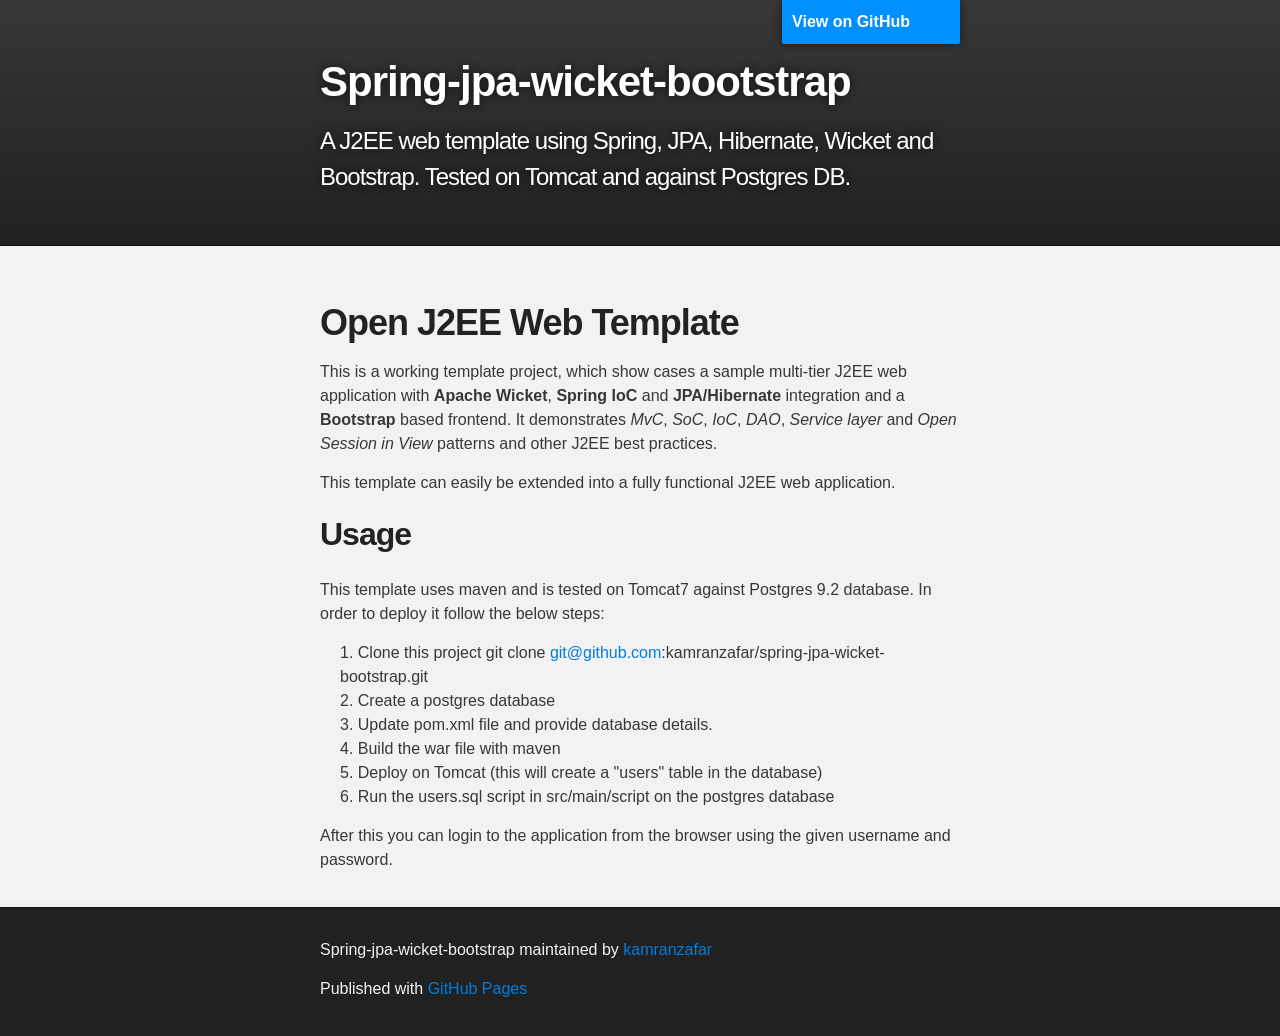
==== index.html @ f294ee72 "Create gh-pages branch via GitHub" ====
<!DOCTYPE html>
<html>

  <head>
    <meta charset='utf-8' />
    <meta http-equiv="X-UA-Compatible" content="chrome=1" />
    <meta name="description" content="Spring-jpa-wicket-bootstrap : A J2EE web template using Spring, JPA, Hibernate, Wicket and Bootstrap. Tested on Tomcat and against Postgres DB." />

    <link rel="stylesheet" type="text/css" media="screen" href="stylesheets/stylesheet.css">

    <title>Spring-jpa-wicket-bootstrap</title>
  </head>

  <body>

    <!-- HEADER -->
    <div id="header_wrap" class="outer">
        <header class="inner">
          <a id="forkme_banner" href="https://github.com/kamranzafar/spring-jpa-wicket-bootstrap">View on GitHub</a>

          <h1 id="project_title">Spring-jpa-wicket-bootstrap</h1>
          <h2 id="project_tagline">A J2EE web template using Spring, JPA, Hibernate, Wicket and Bootstrap. Tested on Tomcat and against Postgres DB.</h2>

            <section id="downloads">
              <a class="zip_download_link" href="https://github.com/kamranzafar/spring-jpa-wicket-bootstrap/zipball/master">Download this project as a .zip file</a>
              <a class="tar_download_link" href="https://github.com/kamranzafar/spring-jpa-wicket-bootstrap/tarball/master">Download this project as a tar.gz file</a>
            </section>
        </header>
    </div>

    <!-- MAIN CONTENT -->
    <div id="main_content_wrap" class="outer">
      <section id="main_content" class="inner">
        <h1>Open J2EE Web Template</h1>

<p>This is a working template project, which show cases a sample multi-tier J2EE web application with <strong>Apache Wicket</strong>, <strong>Spring IoC</strong> and <strong>JPA/Hibernate</strong> integration and a <strong>Bootstrap</strong> based frontend. It demonstrates <em>MvC</em>, <em>SoC</em>, <em>IoC</em>, <em>DAO</em>, <em>Service layer</em> and <em>Open Session in View</em> patterns and other J2EE best practices.</p>

<p>This template can easily be extended into a fully functional J2EE web application.</p>

<h2>Usage</h2>

<p>This template uses maven and is tested on Tomcat7 against Postgres 9.2 database. In order to deploy it follow the below steps:</p>

<ol>
<li>Clone this project git clone <a href="mailto:git@github.com">git@github.com</a>:kamranzafar/spring-jpa-wicket-bootstrap.git</li>
<li>Create a postgres database</li>
<li>Update pom.xml file and provide database details.</li>
<li>Build the war file with maven</li>
<li>Deploy on Tomcat (this will create a "users" table in the database)</li>
<li>Run the users.sql script in src/main/script on the postgres database</li>
</ol><p>After this you can login to the application from the browser using the given username and password.</p>
      </section>
    </div>

    <!-- FOOTER  -->
    <div id="footer_wrap" class="outer">
      <footer class="inner">
        <p class="copyright">Spring-jpa-wicket-bootstrap maintained by <a href="https://github.com/kamranzafar">kamranzafar</a></p>
        <p>Published with <a href="http://pages.github.com">GitHub Pages</a></p>
      </footer>
    </div>

    

  </body>
</html>
---- stylesheets/stylesheet.css ----
/*******************************************************************************
Slate Theme for GitHub Pages
by Jason Costello, @jsncostello
*******************************************************************************/

@import url(pygment_trac.css);

/*******************************************************************************
MeyerWeb Reset
*******************************************************************************/

html, body, div, span, applet, object, iframe,
h1, h2, h3, h4, h5, h6, p, blockquote, pre,
a, abbr, acronym, address, big, cite, code,
del, dfn, em, img, ins, kbd, q, s, samp,
small, strike, strong, sub, sup, tt, var,
b, u, i, center,
dl, dt, dd, ol, ul, li,
fieldset, form, label, legend,
table, caption, tbody, tfoot, thead, tr, th, td,
article, aside, canvas, details, embed,
figure, figcaption, footer, header, hgroup,
menu, nav, output, ruby, section, summary,
time, mark, audio, video {
  margin: 0;
  padding: 0;
  border: 0;
  font: inherit;
  vertical-align: baseline;
}

/* HTML5 display-role reset for older browsers */
article, aside, details, figcaption, figure,
footer, header, hgroup, menu, nav, section {
  display: block;
}

ol, ul {
  list-style: none;
}

blockquote, q {
}

table {
  border-collapse: collapse;
  border-spacing: 0;
}

a:focus {
  outline: none;
}

/*******************************************************************************
Theme Styles
*******************************************************************************/

body {
  box-sizing: border-box;
  color:#373737;
  background: #212121;
  font-size: 16px;
  font-family: 'Myriad Pro', Calibri, Helvetica, Arial, sans-serif;
  line-height: 1.5;
  -webkit-font-smoothing: antialiased;
}

h1, h2, h3, h4, h5, h6 {
  margin: 10px 0;
  font-weight: 700;
  color:#222222;
  font-family: 'Lucida Grande', 'Calibri', Helvetica, Arial, sans-serif;
  letter-spacing: -1px;
}

h1 {
  font-size: 36px;
  font-weight: 700;
}

h2 {
  padding-bottom: 10px;
  font-size: 32px;
  background: url('../images/bg_hr.png') repeat-x bottom;
}

h3 {
  font-size: 24px;
}

h4 {
  font-size: 21px;
}

h5 {
  font-size: 18px;
}

h6 {
  font-size: 16px;
}

p {
  margin: 10px 0 15px 0;
}

footer p {
  color: #f2f2f2;
}

a {
  text-decoration: none;
  color: #007edf;
  text-shadow: none;

  transition: color 0.5s ease;
  transition: text-shadow 0.5s ease;
  -webkit-transition: color 0.5s ease;
  -webkit-transition: text-shadow 0.5s ease;
  -moz-transition: color 0.5s ease;
  -moz-transition: text-shadow 0.5s ease;
  -o-transition: color 0.5s ease;
  -o-transition: text-shadow 0.5s ease;
  -ms-transition: color 0.5s ease;
  -ms-transition: text-shadow 0.5s ease;
}

#main_content a:hover {
  color: #0069ba;
  text-shadow: #0090ff 0px 0px 2px;
}

footer a:hover {
  color: #43adff;
  text-shadow: #0090ff 0px 0px 2px;
}

em {
  font-style: italic;
}

strong {
  font-weight: bold;
}

img {
  position: relative;
  margin: 0 auto;
  max-width: 739px;
  padding: 5px;
  margin: 10px 0 10px 0;
  border: 1px solid #ebebeb;

  box-shadow: 0 0 5px #ebebeb;
  -webkit-box-shadow: 0 0 5px #ebebeb;
  -moz-box-shadow: 0 0 5px #ebebeb;
  -o-box-shadow: 0 0 5px #ebebeb;
  -ms-box-shadow: 0 0 5px #ebebeb;
}

pre, code {
  width: 100%;
  color: #222;
  background-color: #fff;

  font-family: Monaco, "Bitstream Vera Sans Mono", "Lucida Console", Terminal, monospace;
  font-size: 14px;

  border-radius: 2px;
  -moz-border-radius: 2px;
  -webkit-border-radius: 2px;



}

pre {
  width: 100%;
  padding: 10px;
  box-shadow: 0 0 10px rgba(0,0,0,.1);
  overflow: auto;
}

code {
  padding: 3px;
  margin: 0 3px;
  box-shadow: 0 0 10px rgba(0,0,0,.1);
}

pre code {
  display: block;
  box-shadow: none;
}

blockquote {
  color: #666;
  margin-bottom: 20px;
  padding: 0 0 0 20px;
  border-left: 3px solid #bbb;
}

ul, ol, dl {
  margin-bottom: 15px
}

ul li {
  list-style: inside;
  padding-left: 20px;
}

ol li {
  list-style: decimal inside;
  padding-left: 20px;
}

dl dt {
  font-weight: bold;
}

dl dd {
  padding-left: 20px;
  font-style: italic;
}

dl p {
  padding-left: 20px;
  font-style: italic;
}

hr {
  height: 1px;
  margin-bottom: 5px;
  border: none;
  background: url('../images/bg_hr.png') repeat-x center;
}

table {
  border: 1px solid #373737;
  margin-bottom: 20px;
  text-align: left;
 }

th {
  font-family: 'Lucida Grande', 'Helvetica Neue', Helvetica, Arial, sans-serif;
  padding: 10px;
  background: #373737;
  color: #fff;
 }

td {
  padding: 10px;
  border: 1px solid #373737;
 }

form {
  background: #f2f2f2;
  padding: 20px;
}

img {
  width: 100%;
  max-width: 100%;
}

/*******************************************************************************
Full-Width Styles
*******************************************************************************/

.outer {
  width: 100%;
}

.inner {
  position: relative;
  max-width: 640px;
  padding: 20px 10px;
  margin: 0 auto;
}

#forkme_banner {
  display: block;
  position: absolute;
  top:0;
  right: 10px;
  z-index: 10;
  padding: 10px 50px 10px 10px;
  color: #fff;
  background: url('../images/blacktocat.png') #0090ff no-repeat 95% 50%;
  font-weight: 700;
  box-shadow: 0 0 10px rgba(0,0,0,.5);
  border-bottom-left-radius: 2px;
  border-bottom-right-radius: 2px;
}

#header_wrap {
  background: #212121;
  background: -moz-linear-gradient(top, #373737, #212121);
  background: -webkit-linear-gradient(top, #373737, #212121);
  background: -ms-linear-gradient(top, #373737, #212121);
  background: -o-linear-gradient(top, #373737, #212121);
  background: linear-gradient(top, #373737, #212121);
}

#header_wrap .inner {
  padding: 50px 10px 30px 10px;
}

#project_title {
  margin: 0;
  color: #fff;
  font-size: 42px;
  font-weight: 700;
  text-shadow: #111 0px 0px 10px;
}

#project_tagline {
  color: #fff;
  font-size: 24px;
  font-weight: 300;
  background: none;
  text-shadow: #111 0px 0px 10px;
}

#downloads {
  position: absolute;
  width: 210px;
  z-index: 10;
  bottom: -40px;
  right: 0;
  height: 70px;
  background: url('../images/icon_download.png') no-repeat 0% 90%;
}

.zip_download_link {
  display: block;
  float: right;
  width: 90px;
  height:70px;
  text-indent: -5000px;
  overflow: hidden;
  background: url(../images/sprite_download.png) no-repeat bottom left;
}

.tar_download_link {
  display: block;
  float: right;
  width: 90px;
  height:70px;
  text-indent: -5000px;
  overflow: hidden;
  background: url(../images/sprite_download.png) no-repeat bottom right;
  margin-left: 10px;
}

.zip_download_link:hover {
  background: url(../images/sprite_download.png) no-repeat top left;
}

.tar_download_link:hover {
  background: url(../images/sprite_download.png) no-repeat top right;
}

#main_content_wrap {
  background: #f2f2f2;
  border-top: 1px solid #111;
  border-bottom: 1px solid #111;
}

#main_content {
  padding-top: 40px;
}

#footer_wrap {
  background: #212121;
}



/*******************************************************************************
Small Device Styles
*******************************************************************************/

@media screen and (max-width: 480px) {
  body {
    font-size:14px;
  }

  #downloads {
    display: none;
  }

  .inner {
    min-width: 320px;
    max-width: 480px;
  }

  #project_title {
  font-size: 32px;
  }

  h1 {
    font-size: 28px;
  }

  h2 {
    font-size: 24px;
  }

  h3 {
    font-size: 21px;
  }

  h4 {
    font-size: 18px;
  }

  h5 {
    font-size: 14px;
  }

  h6 {
    font-size: 12px;
  }

  code, pre {
    min-width: 320px;
    max-width: 480px;
    font-size: 11px;
  }

}
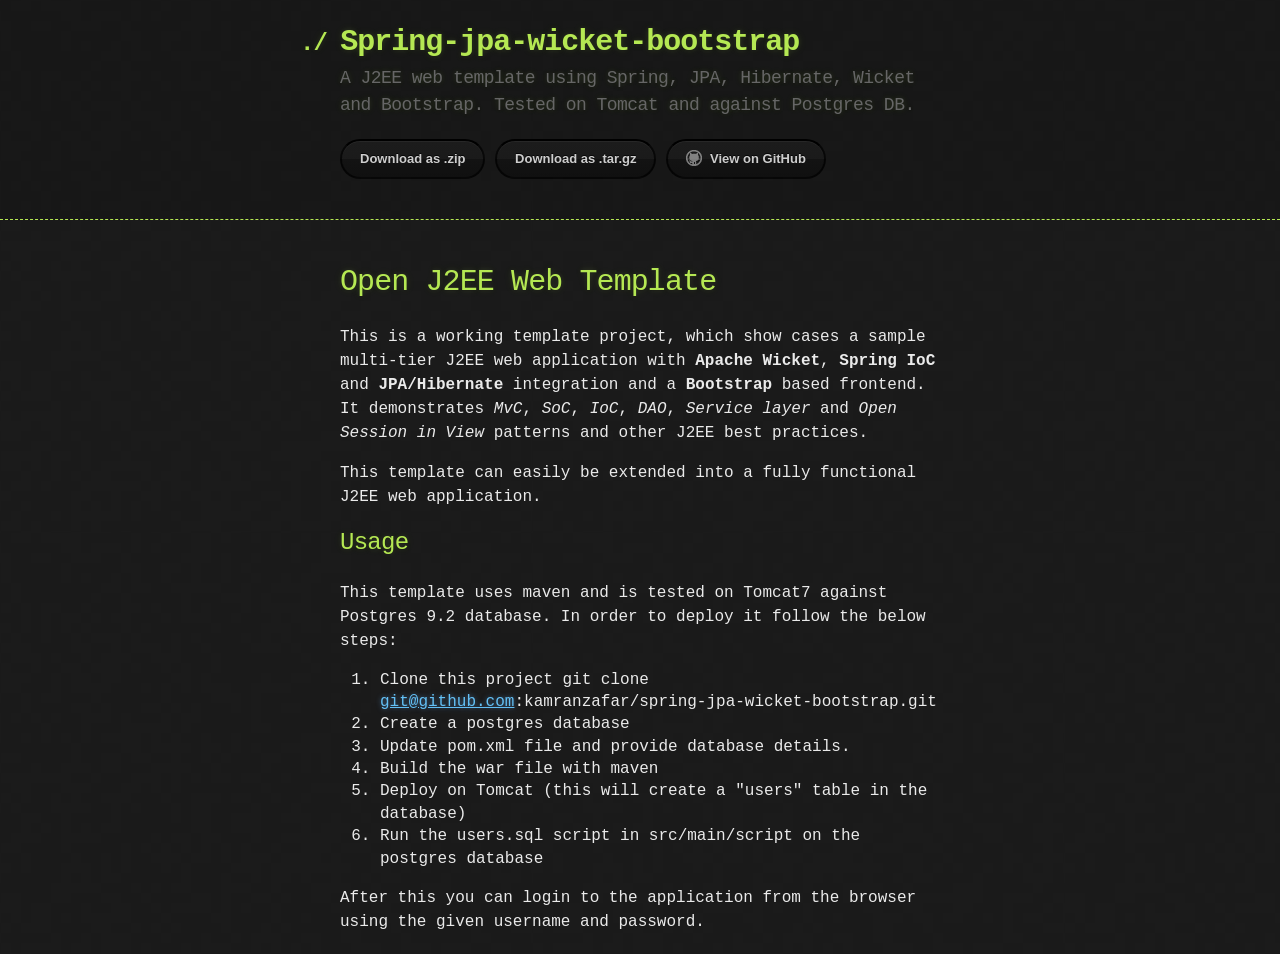
==== commit 27d2bd3f: "Create gh-pages branch via GitHub" ====
--- a/index.html
+++ b/index.html
@@ -1,36 +1,33 @@
 <!DOCTYPE html>
 <html>
+  <head>
+    <meta charset='utf-8'>
+    <meta http-equiv="X-UA-Compatible" content="chrome=1">
 
-  <head>
-    <meta charset='utf-8' />
-    <meta http-equiv="X-UA-Compatible" content="chrome=1" />
-    <meta name="description" content="Spring-jpa-wicket-bootstrap : A J2EE web template using Spring, JPA, Hibernate, Wicket and Bootstrap. Tested on Tomcat and against Postgres DB." />
+    <link rel="stylesheet" type="text/css" href="stylesheets/stylesheet.css" media="screen" />
+    <link rel="stylesheet" type="text/css" href="stylesheets/pygment_trac.css" media="screen" />
+    <link rel="stylesheet" type="text/css" href="stylesheets/print.css" media="print" />
 
-    <link rel="stylesheet" type="text/css" media="screen" href="stylesheets/stylesheet.css">
-
-    <title>Spring-jpa-wicket-bootstrap</title>
+    <title>Spring-jpa-wicket-bootstrap by kamranzafar</title>
   </head>
 
   <body>
 
-    <!-- HEADER -->
-    <div id="header_wrap" class="outer">
-        <header class="inner">
-          <a id="forkme_banner" href="https://github.com/kamranzafar/spring-jpa-wicket-bootstrap">View on GitHub</a>
+    <header>
+      <div class="container">
+        <h1>Spring-jpa-wicket-bootstrap</h1>
+        <h2>A J2EE web template using Spring, JPA, Hibernate, Wicket and Bootstrap. Tested on Tomcat and against Postgres DB.</h2>
 
-          <h1 id="project_title">Spring-jpa-wicket-bootstrap</h1>
-          <h2 id="project_tagline">A J2EE web template using Spring, JPA, Hibernate, Wicket and Bootstrap. Tested on Tomcat and against Postgres DB.</h2>
+        <section id="downloads">
+          <a href="https://github.com/kamranzafar/spring-jpa-wicket-bootstrap/zipball/master" class="btn">Download as .zip</a>
+          <a href="https://github.com/kamranzafar/spring-jpa-wicket-bootstrap/tarball/master" class="btn">Download as .tar.gz</a>
+          <a href="https://github.com/kamranzafar/spring-jpa-wicket-bootstrap" class="btn btn-github"><span class="icon"></span>View on GitHub</a>
+        </section>
+      </div>
+    </header>
 
-            <section id="downloads">
-              <a class="zip_download_link" href="https://github.com/kamranzafar/spring-jpa-wicket-bootstrap/zipball/master">Download this project as a .zip file</a>
-              <a class="tar_download_link" href="https://github.com/kamranzafar/spring-jpa-wicket-bootstrap/tarball/master">Download this project as a tar.gz file</a>
-            </section>
-        </header>
-    </div>
-
-    <!-- MAIN CONTENT -->
-    <div id="main_content_wrap" class="outer">
-      <section id="main_content" class="inner">
+    <div class="container">
+      <section id="main_content">
         <h1>Open J2EE Web Template</h1>
 
 <p>This is a working template project, which show cases a sample multi-tier J2EE web application with <strong>Apache Wicket</strong>, <strong>Spring IoC</strong> and <strong>JPA/Hibernate</strong> integration and a <strong>Bootstrap</strong> based frontend. It demonstrates <em>MvC</em>, <em>SoC</em>, <em>IoC</em>, <em>DAO</em>, <em>Service layer</em> and <em>Open Session in View</em> patterns and other J2EE best practices.</p>
@@ -52,15 +49,6 @@
       </section>
     </div>
 
-    <!-- FOOTER  -->
-    <div id="footer_wrap" class="outer">
-      <footer class="inner">
-        <p class="copyright">Spring-jpa-wicket-bootstrap maintained by <a href="https://github.com/kamranzafar">kamranzafar</a></p>
-        <p>Published with <a href="http://pages.github.com">GitHub Pages</a></p>
-      </footer>
-    </div>
-
     
-
   </body>
-</html>
+</html>
--- a/stylesheets/stylesheet.css
+++ b/stylesheets/stylesheet.css
@@ -1,431 +1,247 @@
-/*******************************************************************************
-Slate Theme for GitHub Pages
-by Jason Costello, @jsncostello
-*******************************************************************************/
-
-@import url(pygment_trac.css);
-
-/*******************************************************************************
-MeyerWeb Reset
-*******************************************************************************/
-
-html, body, div, span, applet, object, iframe,
-h1, h2, h3, h4, h5, h6, p, blockquote, pre,
-a, abbr, acronym, address, big, cite, code,
-del, dfn, em, img, ins, kbd, q, s, samp,
-small, strike, strong, sub, sup, tt, var,
-b, u, i, center,
-dl, dt, dd, ol, ul, li,
-fieldset, form, label, legend,
-table, caption, tbody, tfoot, thead, tr, th, td,
-article, aside, canvas, details, embed,
-figure, figcaption, footer, header, hgroup,
-menu, nav, output, ruby, section, summary,
-time, mark, audio, video {
+body {
   margin: 0;
   padding: 0;
-  border: 0;
-  font: inherit;
-  vertical-align: baseline;
-}
-
-/* HTML5 display-role reset for older browsers */
-article, aside, details, figcaption, figure,
-footer, header, hgroup, menu, nav, section {
+  background: #151515 url("../images/bkg.png") 0 0;
+  color: #eaeaea;
+  font: 16px;
+  line-height: 1.5;
+  font-family: Monaco, "Bitstream Vera Sans Mono", "Lucida Console", Terminal, monospace;
+}
+
+/* General & 'Reset' Stuff */
+
+.container {
+  width: 90%;
+  max-width: 600px;
+  margin: 0 auto;
+}
+
+section {
   display: block;
-}
-
-ol, ul {
+  margin: 0 0 20px 0;
+}
+
+h1, h2, h3, h4, h5, h6 {
+  margin: 0 0 20px;
+}
+
+li {
+  line-height: 1.4 ;
+}
+
+/* Header, <header>
+   header   - container
+   h1       - project name
+   h2       - project description
+*/
+
+header {
+  background: rgba(0, 0, 0, 0.1);
+  width: 100%;
+  border-bottom: 1px dashed #b5e853;
+  padding: 20px 0;
+  margin: 0 0 40px 0;
+}
+
+header h1 {
+  font-size: 30px;
+  line-height: 1.5;
+  margin: 0 0 0 -40px;
+  font-weight: bold;
+  font-family: Monaco, "Bitstream Vera Sans Mono", "Lucida Console", Terminal, monospace;
+  color: #b5e853;
+  text-shadow: 0 1px 1px rgba(0, 0, 0, 0.1),
+               0 0 5px rgba(181, 232, 83, 0.1),
+               0 0 10px rgba(181, 232, 83, 0.1);
+  letter-spacing: -1px;
+  -webkit-font-smoothing: antialiased;
+}
+
+header h1:before {
+  content: "./ ";
+  font-size: 24px;
+}
+
+header h2 {
+  font-size: 18px;
+  font-weight: 300;
+  color: #666;
+}
+
+#downloads .btn {
+  display: inline-block;
+  text-align: center;
+  margin: 0;
+}
+
+/* Main Content
+*/
+
+#main_content {
+  width: 100%;
+  -webkit-font-smoothing: antialiased;
+}
+section img {
+  max-width: 100%
+}
+
+h1, h2, h3, h4, h5, h6 {
+  font-weight: normal;
+  font-family: Monaco, "Bitstream Vera Sans Mono", "Lucida Console", Terminal, monospace;
+  color: #b5e853;
+  letter-spacing: -0.03em;
+  text-shadow: 0 1px 1px rgba(0, 0, 0, 0.1),
+               0 0 5px rgba(181, 232, 83, 0.1),
+               0 0 10px rgba(181, 232, 83, 0.1);
+}
+
+#main_content h1 {
+  font-size: 30px;
+}
+
+#main_content h2 {
+  font-size: 24px;
+}
+
+#main_content h3 {
+  font-size: 18px;
+}
+
+#main_content h4 {
+  font-size: 14px;
+}
+
+#main_content h5 {
+  font-size: 12px;
+  text-transform: uppercase;
+  margin: 0 0 5px 0;
+}
+
+#main_content h6 {
+  font-size: 12px;
+  text-transform: uppercase;
+  color: #999;
+  margin: 0 0 5px 0;
+}
+
+dt {
+  font-style: italic;
+  font-weight: bold;
+}
+
+ul li {
   list-style: none;
 }
 
-blockquote, q {
-}
-
-table {
-  border-collapse: collapse;
-  border-spacing: 0;
-}
-
-a:focus {
-  outline: none;
-}
-
-/*******************************************************************************
-Theme Styles
-*******************************************************************************/
-
-body {
-  box-sizing: border-box;
-  color:#373737;
-  background: #212121;
-  font-size: 16px;
-  font-family: 'Myriad Pro', Calibri, Helvetica, Arial, sans-serif;
-  line-height: 1.5;
-  -webkit-font-smoothing: antialiased;
-}
-
-h1, h2, h3, h4, h5, h6 {
-  margin: 10px 0;
-  font-weight: 700;
-  color:#222222;
-  font-family: 'Lucida Grande', 'Calibri', Helvetica, Arial, sans-serif;
-  letter-spacing: -1px;
-}
-
-h1 {
-  font-size: 36px;
-  font-weight: 700;
-}
-
-h2 {
-  padding-bottom: 10px;
-  font-size: 32px;
-  background: url('../images/bg_hr.png') repeat-x bottom;
-}
-
-h3 {
-  font-size: 24px;
-}
-
-h4 {
-  font-size: 21px;
-}
-
-h5 {
-  font-size: 18px;
-}
-
-h6 {
-  font-size: 16px;
-}
-
-p {
-  margin: 10px 0 15px 0;
-}
-
-footer p {
-  color: #f2f2f2;
-}
-
-a {
-  text-decoration: none;
-  color: #007edf;
-  text-shadow: none;
-
-  transition: color 0.5s ease;
-  transition: text-shadow 0.5s ease;
-  -webkit-transition: color 0.5s ease;
-  -webkit-transition: text-shadow 0.5s ease;
-  -moz-transition: color 0.5s ease;
-  -moz-transition: text-shadow 0.5s ease;
-  -o-transition: color 0.5s ease;
-  -o-transition: text-shadow 0.5s ease;
-  -ms-transition: color 0.5s ease;
-  -ms-transition: text-shadow 0.5s ease;
-}
-
-#main_content a:hover {
-  color: #0069ba;
-  text-shadow: #0090ff 0px 0px 2px;
-}
-
-footer a:hover {
-  color: #43adff;
-  text-shadow: #0090ff 0px 0px 2px;
-}
-
-em {
-  font-style: italic;
-}
-
-strong {
-  font-weight: bold;
-}
-
-img {
-  position: relative;
-  margin: 0 auto;
-  max-width: 739px;
-  padding: 5px;
-  margin: 10px 0 10px 0;
-  border: 1px solid #ebebeb;
-
-  box-shadow: 0 0 5px #ebebeb;
-  -webkit-box-shadow: 0 0 5px #ebebeb;
-  -moz-box-shadow: 0 0 5px #ebebeb;
-  -o-box-shadow: 0 0 5px #ebebeb;
-  -ms-box-shadow: 0 0 5px #ebebeb;
-}
-
-pre, code {
-  width: 100%;
-  color: #222;
-  background-color: #fff;
-
-  font-family: Monaco, "Bitstream Vera Sans Mono", "Lucida Console", Terminal, monospace;
+ul li:before {
+  content: ">>";
+  font-family: Monaco, "Bitstream Vera Sans Mono", "Lucida Console", Terminal, monospace;
+  font-size: 13px;
+  color: #b5e853;
+  margin-left: -37px;
+  margin-right: 21px;
+  line-height: 16px;
+}
+
+blockquote {
+  color: #aaa;
+  padding-left: 10px;
+  border-left: 1px dotted #666;
+}
+
+pre {
+  background: rgba(0, 0, 0, 0.9);
+  border: 1px solid rgba(255, 255, 255, 0.15);
+  padding: 10px;
   font-size: 14px;
-
+  color: #b5e853;
   border-radius: 2px;
   -moz-border-radius: 2px;
   -webkit-border-radius: 2px;
-
-
-
-}
-
-pre {
+  text-wrap: normal;
+  overflow: auto;
+  overflow-y: hidden;
+}
+
+table {
   width: 100%;
-  padding: 10px;
-  box-shadow: 0 0 10px rgba(0,0,0,.1);
-  overflow: auto;
-}
-
-code {
-  padding: 3px;
-  margin: 0 3px;
-  box-shadow: 0 0 10px rgba(0,0,0,.1);
-}
-
-pre code {
-  display: block;
-  box-shadow: none;
-}
-
-blockquote {
-  color: #666;
-  margin-bottom: 20px;
-  padding: 0 0 0 20px;
-  border-left: 3px solid #bbb;
-}
-
-ul, ol, dl {
-  margin-bottom: 15px
-}
-
-ul li {
-  list-style: inside;
-  padding-left: 20px;
-}
-
-ol li {
-  list-style: decimal inside;
-  padding-left: 20px;
-}
-
-dl dt {
+  margin: 0 0 20px 0;
+}
+
+th {
+  text-align: left;
+  border-bottom: 1px dashed #b5e853;
+  padding: 5px 10px;
+}
+
+td {
+  padding: 5px 10px;
+}
+
+hr {
+  height: 0;
+  border: 0;
+  border-bottom: 1px dashed #b5e853;
+  color: #b5e853;
+}
+
+/* Buttons
+*/
+
+.btn {
+  display: inline-block;
+  background: -webkit-linear-gradient(top, rgba(40, 40, 40, 0.3), rgba(35, 35, 35, 0.3) 50%, rgba(10, 10, 10, 0.3) 50%, rgba(0, 0, 0, 0.3));
+  padding: 8px 18px;
+  border-radius: 50px;
+  border: 2px solid rgba(0, 0, 0, 0.7);
+  border-bottom: 2px solid rgba(0, 0, 0, 0.7);
+  border-top: 2px solid rgba(0, 0, 0, 1);
+  color: rgba(255, 255, 255, 0.8);
+  font-family: Helvetica, Arial, sans-serif;
   font-weight: bold;
-}
-
-dl dd {
-  padding-left: 20px;
-  font-style: italic;
-}
-
-dl p {
-  padding-left: 20px;
-  font-style: italic;
-}
-
-hr {
-  height: 1px;
-  margin-bottom: 5px;
-  border: none;
-  background: url('../images/bg_hr.png') repeat-x center;
-}
-
-table {
-  border: 1px solid #373737;
-  margin-bottom: 20px;
-  text-align: left;
- }
-
-th {
-  font-family: 'Lucida Grande', 'Helvetica Neue', Helvetica, Arial, sans-serif;
-  padding: 10px;
-  background: #373737;
-  color: #fff;
- }
-
-td {
-  padding: 10px;
-  border: 1px solid #373737;
- }
-
-form {
-  background: #f2f2f2;
-  padding: 20px;
-}
-
-img {
-  width: 100%;
-  max-width: 100%;
-}
-
-/*******************************************************************************
-Full-Width Styles
-*******************************************************************************/
-
-.outer {
-  width: 100%;
-}
-
-.inner {
-  position: relative;
-  max-width: 640px;
-  padding: 20px 10px;
-  margin: 0 auto;
-}
-
-#forkme_banner {
-  display: block;
-  position: absolute;
-  top:0;
-  right: 10px;
-  z-index: 10;
-  padding: 10px 50px 10px 10px;
-  color: #fff;
-  background: url('../images/blacktocat.png') #0090ff no-repeat 95% 50%;
-  font-weight: 700;
-  box-shadow: 0 0 10px rgba(0,0,0,.5);
-  border-bottom-left-radius: 2px;
-  border-bottom-right-radius: 2px;
-}
-
-#header_wrap {
-  background: #212121;
-  background: -moz-linear-gradient(top, #373737, #212121);
-  background: -webkit-linear-gradient(top, #373737, #212121);
-  background: -ms-linear-gradient(top, #373737, #212121);
-  background: -o-linear-gradient(top, #373737, #212121);
-  background: linear-gradient(top, #373737, #212121);
-}
-
-#header_wrap .inner {
-  padding: 50px 10px 30px 10px;
-}
-
-#project_title {
-  margin: 0;
-  color: #fff;
-  font-size: 42px;
-  font-weight: 700;
-  text-shadow: #111 0px 0px 10px;
-}
-
-#project_tagline {
-  color: #fff;
-  font-size: 24px;
-  font-weight: 300;
-  background: none;
-  text-shadow: #111 0px 0px 10px;
-}
-
-#downloads {
-  position: absolute;
-  width: 210px;
-  z-index: 10;
-  bottom: -40px;
-  right: 0;
-  height: 70px;
-  background: url('../images/icon_download.png') no-repeat 0% 90%;
-}
-
-.zip_download_link {
-  display: block;
-  float: right;
-  width: 90px;
-  height:70px;
-  text-indent: -5000px;
-  overflow: hidden;
-  background: url(../images/sprite_download.png) no-repeat bottom left;
-}
-
-.tar_download_link {
-  display: block;
-  float: right;
-  width: 90px;
-  height:70px;
-  text-indent: -5000px;
-  overflow: hidden;
-  background: url(../images/sprite_download.png) no-repeat bottom right;
-  margin-left: 10px;
-}
-
-.zip_download_link:hover {
-  background: url(../images/sprite_download.png) no-repeat top left;
-}
-
-.tar_download_link:hover {
-  background: url(../images/sprite_download.png) no-repeat top right;
-}
-
-#main_content_wrap {
-  background: #f2f2f2;
-  border-top: 1px solid #111;
-  border-bottom: 1px solid #111;
-}
-
-#main_content {
-  padding-top: 40px;
-}
-
-#footer_wrap {
-  background: #212121;
-}
-
-
-
-/*******************************************************************************
-Small Device Styles
-*******************************************************************************/
-
-@media screen and (max-width: 480px) {
-  body {
-    font-size:14px;
-  }
-
-  #downloads {
-    display: none;
-  }
-
-  .inner {
-    min-width: 320px;
-    max-width: 480px;
-  }
-
-  #project_title {
-  font-size: 32px;
-  }
-
-  h1 {
-    font-size: 28px;
-  }
-
-  h2 {
-    font-size: 24px;
-  }
-
-  h3 {
-    font-size: 21px;
-  }
-
-  h4 {
-    font-size: 18px;
-  }
-
-  h5 {
-    font-size: 14px;
-  }
-
-  h6 {
-    font-size: 12px;
-  }
-
-  code, pre {
-    min-width: 320px;
-    max-width: 480px;
-    font-size: 11px;
-  }
-
-}
+  font-size: 13px;
+  text-decoration: none;
+  text-shadow: 0 -1px 0 rgba(0, 0, 0, 0.75);
+  box-shadow: inset 0 1px 0 rgba(255, 255, 255, 0.05);
+}
+
+.btn:hover {
+  background: -webkit-linear-gradient(top, rgba(40, 40, 40, 0.6), rgba(35, 35, 35, 0.6) 50%, rgba(10, 10, 10, 0.8) 50%, rgba(0, 0, 0, 0.8));
+}
+
+.btn .icon {
+  display: inline-block;
+  width: 16px;
+  height: 16px;
+  margin: 1px 8px 0 0;
+  float: left;
+}
+
+.btn-github .icon {
+  opacity: 0.6;
+  background: url("../images/blacktocat.png") 0 0 no-repeat;
+}
+
+/* Links
+   a, a:hover, a:visited
+*/
+
+a {
+  color: #63c0f5;
+  text-shadow: 0 0 5px rgba(104, 182, 255, 0.5);
+}
+
+/* Clearfix */
+
+.cf:before, .cf:after {
+  content:"";
+  display:table;
+}
+
+.cf:after {
+  clear:both;
+}
+
+.cf {
+  zoom:1;
+}
--- a/stylesheets/pygment_trac.css
+++ b/stylesheets/pygment_trac.css
@@ -0,0 +1,68 @@
+.highlight .c { color: #999988; font-style: italic } /* Comment */
+.highlight .err { color: #a61717; background-color: #e3d2d2 } /* Error */
+.highlight .k { font-weight: bold } /* Keyword */
+.highlight .o { font-weight: bold } /* Operator */
+.highlight .cm { color: #999988; font-style: italic } /* Comment.Multiline */
+.highlight .cp { color: #999999; font-weight: bold } /* Comment.Preproc */
+.highlight .c1 { color: #999988; font-style: italic } /* Comment.Single */
+.highlight .cs { color: #999999; font-weight: bold; font-style: italic } /* Comment.Special */
+.highlight .gd { color: #000000; background-color: #ffdddd } /* Generic.Deleted */
+.highlight .gd .x { color: #000000; background-color: #ffaaaa } /* Generic.Deleted.Specific */
+.highlight .ge { font-style: italic } /* Generic.Emph */
+.highlight .gr { color: #aa0000 } /* Generic.Error */
+.highlight .gh { color: #999999 } /* Generic.Heading */
+.highlight .gi { color: #000000; background-color: #ddffdd } /* Generic.Inserted */
+.highlight .gi .x { color: #000000; background-color: #aaffaa } /* Generic.Inserted.Specific */
+.highlight .go { color: #888888 } /* Generic.Output */
+.highlight .gp { color: #555555 } /* Generic.Prompt */
+.highlight .gs { font-weight: bold } /* Generic.Strong */
+.highlight .gu { color: #800080; font-weight: bold; } /* Generic.Subheading */
+.highlight .gt { color: #aa0000 } /* Generic.Traceback */
+.highlight .kc { font-weight: bold } /* Keyword.Constant */
+.highlight .kd { font-weight: bold } /* Keyword.Declaration */
+.highlight .kn { font-weight: bold } /* Keyword.Namespace */
+.highlight .kp { font-weight: bold } /* Keyword.Pseudo */
+.highlight .kr { font-weight: bold } /* Keyword.Reserved */
+.highlight .kt { color: #445588; font-weight: bold } /* Keyword.Type */
+.highlight .m { color: #009999 } /* Literal.Number */
+.highlight .s { color: #d14 } /* Literal.String */
+.highlight .na { color: #008080 } /* Name.Attribute */
+.highlight .nb { color: #0086B3 } /* Name.Builtin */
+.highlight .nc { color: #445588; font-weight: bold } /* Name.Class */
+.highlight .no { color: #008080 } /* Name.Constant */
+.highlight .ni { color: #800080 } /* Name.Entity */
+.highlight .ne { color: #990000; font-weight: bold } /* Name.Exception */
+.highlight .nf { color: #990000; font-weight: bold } /* Name.Function */
+.highlight .nn { color: #555555 } /* Name.Namespace */
+.highlight .nt { color: #CBDFFF } /* Name.Tag */
+.highlight .nv { color: #008080 } /* Name.Variable */
+.highlight .ow { font-weight: bold } /* Operator.Word */
+.highlight .w { color: #bbbbbb } /* Text.Whitespace */
+.highlight .mf { color: #009999 } /* Literal.Number.Float */
+.highlight .mh { color: #009999 } /* Literal.Number.Hex */
+.highlight .mi { color: #009999 } /* Literal.Number.Integer */
+.highlight .mo { color: #009999 } /* Literal.Number.Oct */
+.highlight .sb { color: #d14 } /* Literal.String.Backtick */
+.highlight .sc { color: #d14 } /* Literal.String.Char */
+.highlight .sd { color: #d14 } /* Literal.String.Doc */
+.highlight .s2 { color: #d14 } /* Literal.String.Double */
+.highlight .se { color: #d14 } /* Literal.String.Escape */
+.highlight .sh { color: #d14 } /* Literal.String.Heredoc */
+.highlight .si { color: #d14 } /* Literal.String.Interpol */
+.highlight .sx { color: #d14 } /* Literal.String.Other */
+.highlight .sr { color: #009926 } /* Literal.String.Regex */
+.highlight .s1 { color: #d14 } /* Literal.String.Single */
+.highlight .ss { color: #990073 } /* Literal.String.Symbol */
+.highlight .bp { color: #999999 } /* Name.Builtin.Pseudo */
+.highlight .vc { color: #008080 } /* Name.Variable.Class */
+.highlight .vg { color: #008080 } /* Name.Variable.Global */
+.highlight .vi { color: #008080 } /* Name.Variable.Instance */
+.highlight .il { color: #009999 } /* Literal.Number.Integer.Long */
+
+.type-csharp .highlight .k { color: #0000FF }
+.type-csharp .highlight .kt { color: #0000FF }
+.type-csharp .highlight .nf { color: #000000; font-weight: normal }
+.type-csharp .highlight .nc { color: #2B91AF }
+.type-csharp .highlight .nn { color: #000000 }
+.type-csharp .highlight .s { color: #A31515 }
+.type-csharp .highlight .sc { color: #A31515 }
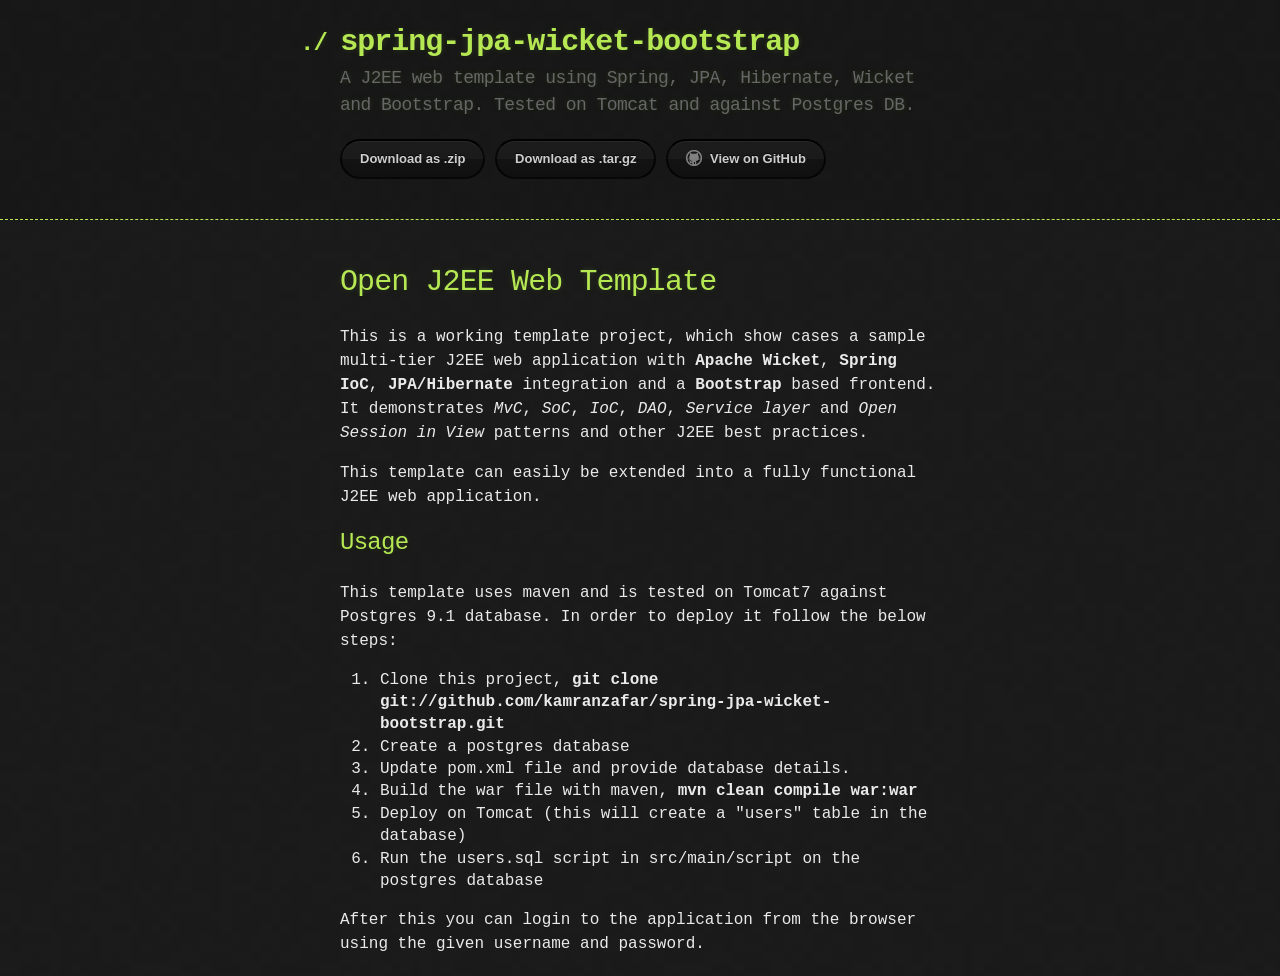
==== commit 8f68e9c7: "Create gh-pages branch via GitHub" ====
--- a/index.html
+++ b/index.html
@@ -8,14 +8,14 @@
     <link rel="stylesheet" type="text/css" href="stylesheets/pygment_trac.css" media="screen" />
     <link rel="stylesheet" type="text/css" href="stylesheets/print.css" media="print" />
 
-    <title>Spring-jpa-wicket-bootstrap by kamranzafar</title>
+    <title>spring-jpa-wicket-bootstrap by kamranzafar</title>
   </head>
 
   <body>
 
     <header>
       <div class="container">
-        <h1>Spring-jpa-wicket-bootstrap</h1>
+        <h1>spring-jpa-wicket-bootstrap</h1>
         <h2>A J2EE web template using Spring, JPA, Hibernate, Wicket and Bootstrap. Tested on Tomcat and against Postgres DB.</h2>
 
         <section id="downloads">
@@ -30,19 +30,21 @@
       <section id="main_content">
         <h1>Open J2EE Web Template</h1>
 
-<p>This is a working template project, which show cases a sample multi-tier J2EE web application with <strong>Apache Wicket</strong>, <strong>Spring IoC</strong> and <strong>JPA/Hibernate</strong> integration and a <strong>Bootstrap</strong> based frontend. It demonstrates <em>MvC</em>, <em>SoC</em>, <em>IoC</em>, <em>DAO</em>, <em>Service layer</em> and <em>Open Session in View</em> patterns and other J2EE best practices.</p>
+<p>This is a working template project, which show cases a sample multi-tier J2EE web application with <strong>Apache Wicket</strong>, <strong>Spring IoC</strong>, <strong>JPA/Hibernate</strong> integration and a <strong>Bootstrap</strong> based frontend. It demonstrates <em>MvC</em>, <em>SoC</em>, <em>IoC</em>, <em>DAO</em>, <em>Service layer</em> and <em>Open Session in View</em> patterns and other J2EE best practices.</p>
 
 <p>This template can easily be extended into a fully functional J2EE web application.</p>
 
 <h2>Usage</h2>
 
-<p>This template uses maven and is tested on Tomcat7 against Postgres 9.2 database. In order to deploy it follow the below steps:</p>
+<p>This template uses maven and is tested on Tomcat7 against Postgres 9.1 database. In order to deploy it follow the below steps:</p>
 
 <ol>
-<li>Clone this project git clone <a href="mailto:git@github.com">git@github.com</a>:kamranzafar/spring-jpa-wicket-bootstrap.git</li>
+<li>Clone this project, <strong>git clone git://github.com/kamranzafar/spring-jpa-wicket-bootstrap.git</strong>
+</li>
 <li>Create a postgres database</li>
 <li>Update pom.xml file and provide database details.</li>
-<li>Build the war file with maven</li>
+<li>Build the war file with maven, <strong>mvn clean compile war:war</strong>
+</li>
 <li>Deploy on Tomcat (this will create a "users" table in the database)</li>
 <li>Run the users.sql script in src/main/script on the postgres database</li>
 </ol><p>After this you can login to the application from the browser using the given username and password.</p>
